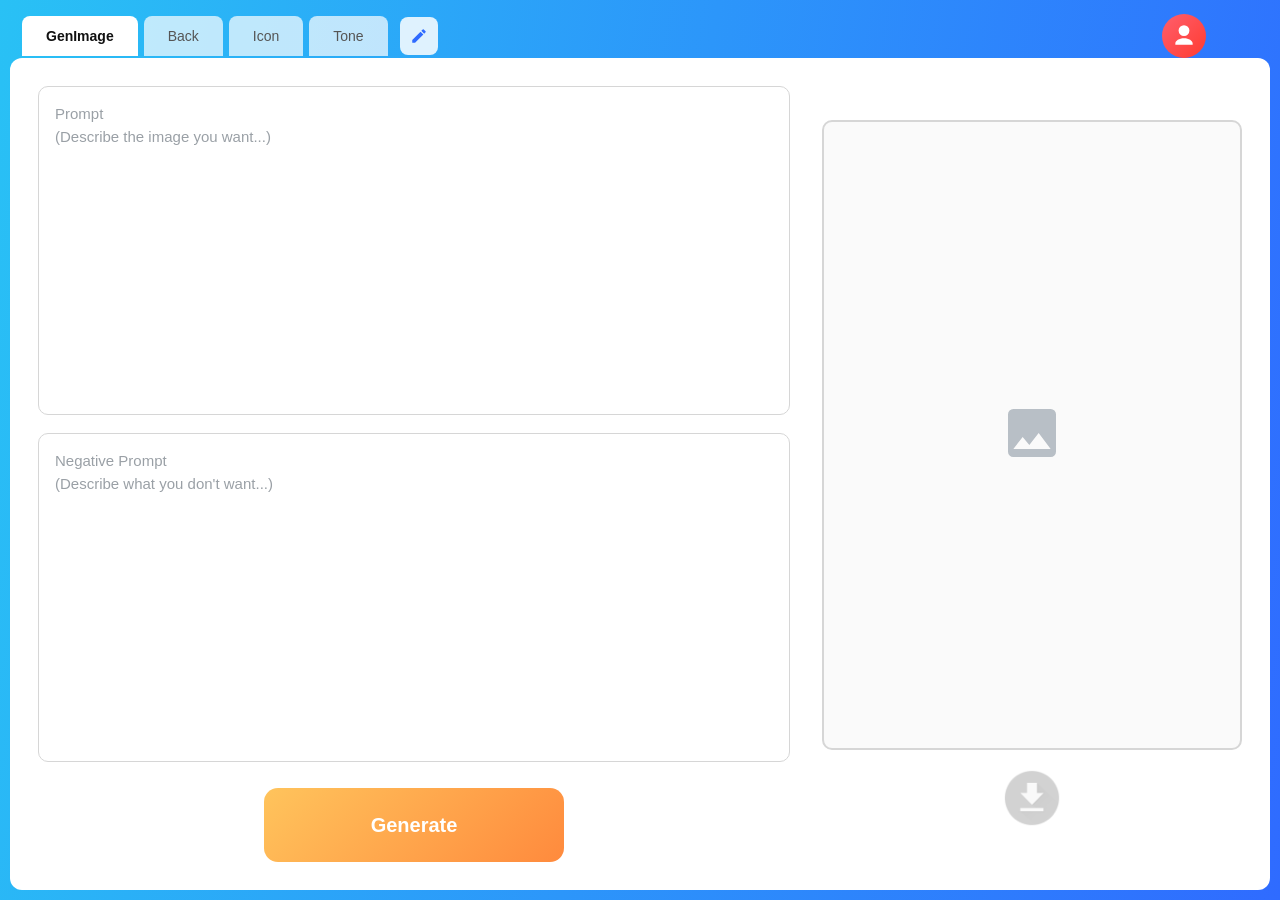
==== index.html @ ed359f7d "<html>-html-index_feat(download): ปรับเพิ่มปุ่มดาวน์โหลดภาพพร้อมไอคอนจากโปรเจกต์" ====
<!DOCTYPE html>
<html lang="th">

<head>
    <meta charset="UTF-8">
    <meta name="viewport" content="width=device-width, initial-scale=1.0">
    <link rel="stylesheet" href="css/style.css">
    <title>AI Image Generator</title>
</head>

<body>

    <div class="app">

        <!-- ========== แถบบน: เมนูฟังก์ชัน + บัญชี + ตั้งค่า ========== -->
        <header class="app-header">

            <nav class="tabs">
                <button class="tab is-active" data-tab="genimage">GenImage</button>
                <button class="tab" data-tab="back">Back</button>
                <button class="tab" data-tab="icon">Icon</button>
                <button class="tab" data-tab="tone">Tone</button>

                <!-- ปุ่มดินสอ (ยังไม่ใช้งานตอนนี้) -->
                <button class="icon-btn" id="editBtn" title="แก้ไข" aria-label="แก้ไข">
                    <svg viewBox="0 0 24 24">
                        <path
                            d="M3 17.25V21h3.75L17.81 9.94l-3.75-3.75L3 17.25zM20.71 7.04a1 1 0 0 0 0-1.41l-2.34-2.34a1 1 0 0 0-1.41 0l-1.83 1.83 3.75 3.75 1.83-1.83z" />
                    </svg>
                </button>
            </nav>

            <div class="header-right"> <!-- ปุ่มบัญชี + ปุ่มเมนู -->
                <button class="avatar-btn" id="accountBtn" title="ล็อกอิน / บัญชี" aria-label="บัญชี">
                    <svg viewBox="0 0 24 24">
                        <path
                            d="M12 12a5 5 0 1 0 0-10 5 5 0 0 0 0 10zm0 2c-4.42 0-8 2.24-8 5v1h16v-1c0-2.76-3.58-5-8-5z" />
                    </svg>
                </button>
                <button class="menu-btn" id="menuBtn" title="ตั้งค่าเพิ่มเติม" aria-label="เมนู"> <!-- ปุ่มเมนู -->
                    <span></span><span></span><span></span>
                </button>
            </div>

        </header>

        <!-- ========== เนื้อหา: ซ้าย = อินพุต / ขวา = ผลลัพธ์ ========== -->
        <main class="app-body">

            <!-- ---------- ฝั่งซ้าย ---------- -->
            <section class="panel-input"> <!-- อินพุต Prompt -->
                <form id="genForm">

                    <label for="prompt" class="sr-only">Prompt</label>
                    <textarea id="prompt" name="prompt" class="prompt-input" rows="5"
                        placeholder="Prompt&#10;(Describe the image you want...)" required></textarea>

                    <label for="negativePrompt" class="sr-only">Negative Prompt</label>
                    <textarea id="negativePrompt" name="negativePrompt" class="prompt-input" rows="5"
                        placeholder="Negative Prompt&#10;(Describe what you don't want...)"></textarea>

                    <p class="error-msg" id="errorMsg" hidden></p>

                    <button type="submit" class="btn-generate" id="generateBtn">Generate</button>

                </form>
            </section>

            <!-- ---------- ฝั่งขวา ---------- -->
            <section class="panel-output"> <!-- แสดงผลลัพธ์รูปที่สร้าง -->

                <div class="image-box" id="imageBox">

                    <!-- สถานะ 1: ยังไม่มีรูป -->
                    <div class="placeholder" id="placeholder">
                        <svg viewBox="0 0 24 24">
                            <path
                                d="M21 19V5a2 2 0 0 0-2-2H5a2 2 0 0 0-2 2v14a2 2 0 0 0 2 2h14a2 2 0 0 0 2-2zM8.5 13.5l2.5 3.01L14.5 12l4.5 6H5l3.5-4.5z" />
                        </svg>
                    </div>

                    <!-- สถานะ 2: กำลังสร้าง -->
                    <div class="loading" id="loading" hidden>
                        <div class="spinner"></div>
                        <span>กำลังสร้างภาพ...</span>
                    </div>

                    <!-- สถานะ 3: ได้รูปแล้ว -->
                    <img id="resultImage" class="result-image" alt="ภาพที่สร้างจาก AI" hidden>

                </div>

                <!-- ปุ่มดาวน์โหลด -->
                <button class="download-btn is-disabled" id="downloadBtn" disabled title="ดาวน์โหลดภาพ">
                    <img src="image/Downloads_29996.png" alt="ดาวน์โหลด">
                </button>

            </section>

        </main>
    </div>

    <!-- ========== Modal ดูรูปขนาดใหญ่ ========== -->
    <div class="modal" id="imageModal">
        <span class="modal-close" id="modalClose">&times;</span>
        <img class="modal-image" id="modalImage" alt="ภาพขยาย">
    </div>

    <script src="js/script.js"></script>
</body>

</html>
---- css/style.css ----
:root {
    --blue-1: #29c1f5;
    --blue-2: #2f6bff;
    --orange-1: #ffc45c;
    --orange-2: #ff8a3d;
    --line: #d6d6d6;
    --text: #333;
    --muted: #9aa0a6;
}

* {
    box-sizing: border-box;
}

/* แก้บั๊กข้อ 1: บังคับให้ hidden ชนะเสมอ */
[hidden] {
    display: none !important;
}

/* แก้ข้อ 2: ให้เต็มจอ */
html,
body {
    height: 100%;
}

body {
    margin: 0;
    font-family: Arial, sans-serif;
    color: var(--text);
}

.sr-only {
    /* สำหรับ screen reader */
    position: absolute;
    width: 1px;
    height: 1px;
    overflow: hidden;
    clip: rect(0 0 0 0);
}

/* ========== กรอบแอป: สูงเต็มจอ ========== */
.app {
    min-height: 100vh;
    display: flex;
    flex-direction: column;
    background: linear-gradient(100deg, var(--blue-1), var(--blue-2));
    padding: 10px;
}

/* ========== แถบบน ========== */
.app-header {
    flex: 0 0 auto;
    /* ไม่ยืด ไม่หด */
    display: flex;
    justify-content: space-between;
    align-items: center;
    gap: 12px;
    padding: 4px 12px 0;
}

.tabs {
    display: flex;
    align-items: center;
    gap: 6px;
    flex-wrap: wrap;
}

.tab {
    border: none;
    background: rgba(255, 255, 255, 0.7);
    color: #555;
    font-family: inherit;
    font-size: 14px;
    padding: 12px 24px;
    border-radius: 8px 8px 0 0;
    cursor: pointer;
    transition: background 0.15s;
}

.tab:hover {
    background: rgba(255, 255, 255, 0.9);
}

.tab.is-active {
    background: #fff;
    color: #111;
    font-weight: bold;
}

.icon-btn {
    width: 38px;
    height: 38px;
    margin-left: 6px;
    border: none;
    border-radius: 8px;
    background: rgba(255, 255, 255, 0.85);
    cursor: pointer;
    display: inline-flex;
    justify-content: center;
    align-items: center;
}

.icon-btn svg {
    width: 18px;
    height: 18px;
    fill: var(--blue-2);
}

.header-right {
    display: flex;
    align-items: center;
    gap: 16px;
}

.avatar-btn {
    width: 44px;
    height: 44px;
    border: none;
    border-radius: 50%;
    background: linear-gradient(135deg, #ff5f6d, #ff3b30);
    cursor: pointer;
    display: inline-flex;
    justify-content: center;
    align-items: center;
}

.avatar-btn svg {
    width: 26px;
    height: 26px;
    fill: #fff;
}

.menu-btn {
    width: 36px;
    height: 30px;
    border: none;
    background: transparent;
    cursor: pointer;
    display: flex;
    flex-direction: column;
    justify-content: space-between;
    padding: 4px 0;
}

.menu-btn span {
    display: block;
    height: 3px;
    border-radius: 2px;
    background: #fff;
}

/* ========== เนื้อหาสีขาว: ยืดเต็มพื้นที่ที่เหลือ ========== */
.app-body {
    flex: 1 1 auto;
    /* กินพื้นที่ที่เหลือทั้งหมด */
    min-height: 0;
    background: #fff;
    border-radius: 12px;
    padding: 28px;
    display: flex;
    gap: 32px;
    align-items: stretch;
}

/* ---------- ฝั่งซ้าย ---------- */
.panel-input {
    flex: 1 1 auto;
    min-width: 0;
    display: flex;
}

#genForm {
    display: flex;
    flex-direction: column;
    width: 100%;
}

.prompt-input {
    /* ช่องพิมพ์ Prompt และ Negative Prompt */
    flex: 1 1 auto;
    /* ช่องพิมพ์ยืดตามความสูงจอ */
    width: 100%;
    min-height: 120px;
    padding: 16px;
    margin-bottom: 18px;
    border: 1px solid var(--line);
    border-radius: 10px;
    font-family: inherit;
    font-size: 15px;
    line-height: 1.5;
    resize: none;
}

.prompt-input:focus {
    /* ขอบสีฟ้าเมื่อ focus */
    outline: none;
    border-color: var(--blue-2);
    box-shadow: 0 0 0 3px rgba(47, 107, 255, 0.15);
}

.prompt-input::placeholder {
    color: var(--muted);
}

.btn-generate {
    /* ปุ่ม Generate */
    flex: 0 0 auto;
    align-self: center;
    margin-top: 8px;
    width: 300px;
    height: 74px;
    border: none;
    border-radius: 14px;
    background: linear-gradient(135deg, var(--orange-1), var(--orange-2));
    /* สีส้มไล่เฉด */
    color: #fff;
    font-family: inherit;
    font-size: 20px;
    font-weight: bold;
    cursor: pointer;
    transition: transform 0.15s, filter 0.15s;
}

.btn-generate:hover {
    /* hover สีส้มเข้มขึ้น */
    filter: brightness(1.05);
}

.btn-generate:active {
    /* กดปุ่มย่อเล็กลง */
    transform: scale(0.97);
}

.btn-generate:disabled {
    /* ตอนยังไม่มี Prompt: ทำให้ปุ่มสีจางลง */
    filter: grayscale(0.5);
    cursor: not-allowed;
}

.error-msg {
    flex: 0 0 auto;
    margin: 0 0 10px;
    color: #d93025;
    font-size: 14px;
}

/* ---------- ฝั่งขวา ---------- */
.panel-output {
    flex: 0 0 auto;
    display: flex;
    flex-direction: column;
    align-items: center;
    justify-content: center;
}

/* กล่องภาพโตตามความสูงจอ แต่คงสัดส่วน 2:3 เสมอ */
.image-box {
    height: min(70vh, 720px);
    aspect-ratio: 2 / 3;
    border: 2px solid var(--line);
    border-radius: 10px;
    overflow: hidden;
    background: #fafafa;
    display: flex;
    justify-content: center;
    align-items: center;
    position: relative;
}

.placeholder svg {
    width: 64px;
    height: 64px;
    fill: #b8bfc6;
}

.result-image {
    width: 100%;
    height: 100%;
    object-fit: contain;
    cursor: zoom-in;
}

.loading {
    display: flex;
    flex-direction: column;
    align-items: center;
    gap: 14px;
    font-size: 14px;
    color: var(--muted);
}

.spinner {
    width: 44px;
    height: 44px;
    border: 4px solid #e3e6ea;
    border-top-color: var(--blue-2);
    border-radius: 50%;
    animation: spin 0.8s linear infinite;
}

@keyframes spin {
    to {
        transform: rotate(360deg);
    }
}

/* ข้อ 3: ปุ่มดาวน์โหลดใช้ไอคอนของคุณเอง */
.download-btn {
    margin-top: 18px;
    width: 60px;
    height: 60px;
    padding: 0;
    border: none;
    border-radius: 50%;
    background: transparent;
    /* ไม่ต้องมีพื้นหลัง เพราะไอคอนเป็นวงกลมอยู่แล้ว */
    overflow: hidden;
    cursor: pointer;
    transition: transform 0.2s, filter 0.2s, opacity 0.2s;
}

.download-btn img {
    display: block;
    width: 100%;
    height: 100%;
    object-fit: cover;
}

.download-btn:hover {
    transform: scale(1.06);
}

.download-btn:active {
    transform: scale(0.94);
}

/* ตอนยังไม่มีภาพ: ทำให้ไอคอนเป็นสีเทาจาง ๆ */
.download-btn.is-disabled {
    filter: grayscale(1);
    opacity: 0.4;
    cursor: not-allowed;
}

.download-btn.is-disabled:hover {
    transform: none;
}

/* ========== Modal ========== */
.modal {
    display: none;
    position: fixed;
    inset: 0;
    background: rgba(0, 0, 0, 0.85);
    justify-content: center;
    align-items: center;
    z-index: 100;
}

.modal.is-open {
    display: flex;
}

.modal-image {
    max-width: 90%;
    max-height: 90%;
    object-fit: contain;
}

.modal-close {
    position: absolute;
    top: 16px;
    right: 28px;
    color: #fff;
    font-size: 46px;
    line-height: 1;
    cursor: pointer;
    user-select: none;
}

/* ========== จอเล็ก ========== */
@media (max-width: 900px) {
    .app-body {
        flex-direction: column;
        overflow-y: auto;
    }

    .image-box {
        height: 60vh;
    }

    .btn-generate {
        width: 100%;
    }
}
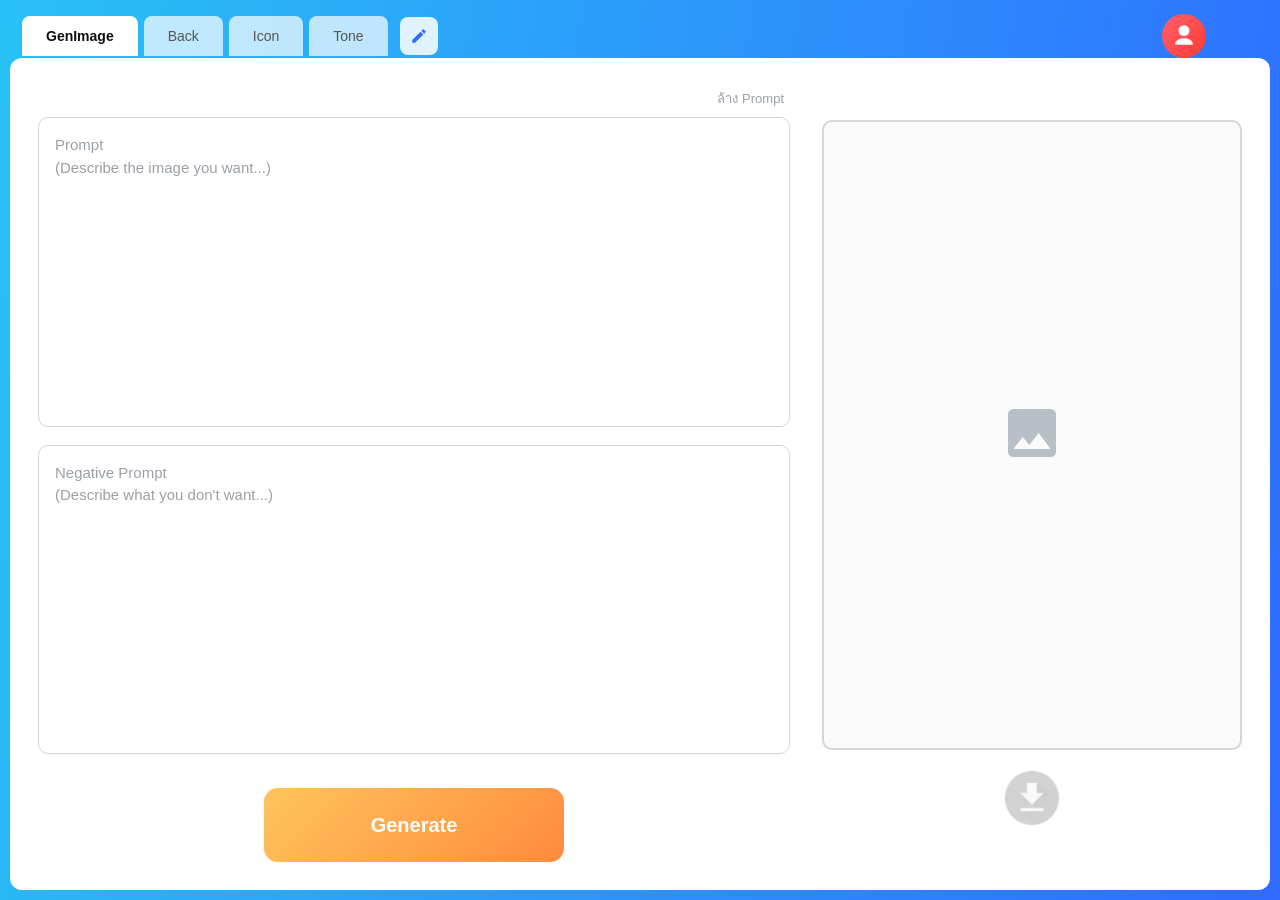
==== commit c1c38042: "<html>refactor(genimage): รื้อโครงสร้างหน้าสร้างภาพใหม่ พร้อมแก้บั๊กและปรับ layout เต็มจอ/feat(genim" ====
--- a/index.html
+++ b/index.html
@@ -51,17 +51,24 @@
             <section class="panel-input"> <!-- อินพุต Prompt -->
                 <form id="genForm">
 
-                    <label for="prompt" class="sr-only">Prompt</label>
-                    <textarea id="prompt" name="prompt" class="prompt-input" rows="5"
-                        placeholder="Prompt&#10;(Describe the image you want...)" required></textarea>
+                    <div class="prompt-toolbar">
+                        <span class="save-hint" id="saveHint"></span>
+                        <button type="button" class="btn-text" id="clearBtn">ล้าง Prompt</button>
+                    </div>
 
-                    <label for="negativePrompt" class="sr-only">Negative Prompt</label>
-                    <textarea id="negativePrompt" name="negativePrompt" class="prompt-input" rows="5"
+                    <label for="promptInput" class="sr-only">Prompt</label>
+                    <textarea id="promptInput" name="prompt" class="prompt-input" rows="5"
+                        placeholder="Prompt&#10;(Describe the image you want...)"></textarea>
+                    <label for="negativeInput" class="sr-only">Negative Prompt</label>
+                    <textarea id="negativeInput" name="negativePrompt" class="prompt-input" rows="5"
                         placeholder="Negative Prompt&#10;(Describe what you don't want...)"></textarea>
 
                     <p class="error-msg" id="errorMsg" hidden></p>
 
-                    <button type="submit" class="btn-generate" id="generateBtn">Generate</button>
+                    <div class="action-row">
+                        <button type="submit" class="btn-generate" id="generateBtn">Generate</button>
+                        <button type="button" class="btn-cancel" id="cancelBtn" hidden>ยกเลิก</button>
+                    </div>
 
                 </form>
             </section>
@@ -101,12 +108,12 @@
     </div>
 
     <!-- ========== Modal ดูรูปขนาดใหญ่ ========== -->
-    <div class="modal" id="imageModal">
+    <div class="modal" id="modal">
         <span class="modal-close" id="modalClose">&times;</span>
         <img class="modal-image" id="modalImage" alt="ภาพขยาย">
     </div>
 
-    <script src="js/script.js"></script>
+    <script src="js/script.js" defer></script>
 </body>
 
 </html>
--- a/css/style.css
+++ b/css/style.css
@@ -202,6 +202,81 @@
     color: var(--muted);
 }
 
+/* ========== แถบเครื่องมือเหนือช่อง prompt ========== */
+.prompt-toolbar {
+    flex: 0 0 auto;
+    display: flex;
+    justify-content: space-between;
+    align-items: center;
+    margin-bottom: 6px;
+    min-height: 22px;
+}
+
+.save-hint {
+    font-size: 13px;
+    color: var(--muted);
+    opacity: 0;
+    transition: opacity 0.3s;
+}
+
+.save-hint.is-visible {
+    opacity: 1;
+}
+
+.btn-text {
+    border: none;
+    background: none;
+    padding: 2px 6px;
+    color: var(--muted);
+    font-family: inherit;
+    font-size: 13px;
+    cursor: pointer;
+    border-radius: 4px;
+}
+
+.btn-text:hover {
+    color: #d93025;
+    background: #fdecea;
+}
+
+/* ========== แถวปุ่ม Generate / ยกเลิก ========== */
+.action-row {
+    flex: 0 0 auto;
+    display: flex;
+    justify-content: center;
+    margin-top: 8px;
+}
+
+.btn-cancel {
+    width: 300px;
+    height: 74px;
+    border: 2px solid #e0e3e7;
+    border-radius: 14px;
+    background: #fff;
+    color: #5f6368;
+    font-family: inherit;
+    font-size: 20px;
+    font-weight: bold;
+    cursor: pointer;
+    transition: background 0.15s, color 0.15s, border-color 0.15s;
+}
+
+.btn-cancel:hover {
+    background: #fdecea;
+    border-color: #f4b8b2;
+    color: #d93025;
+}
+
+.btn-cancel:active {
+    transform: scale(0.97);
+}
+
+@media (max-width: 900px) {
+    .btn-cancel {
+        width: 100%;
+    }
+}
+
 .btn-generate {
     /* ปุ่ม Generate */
     flex: 0 0 auto;
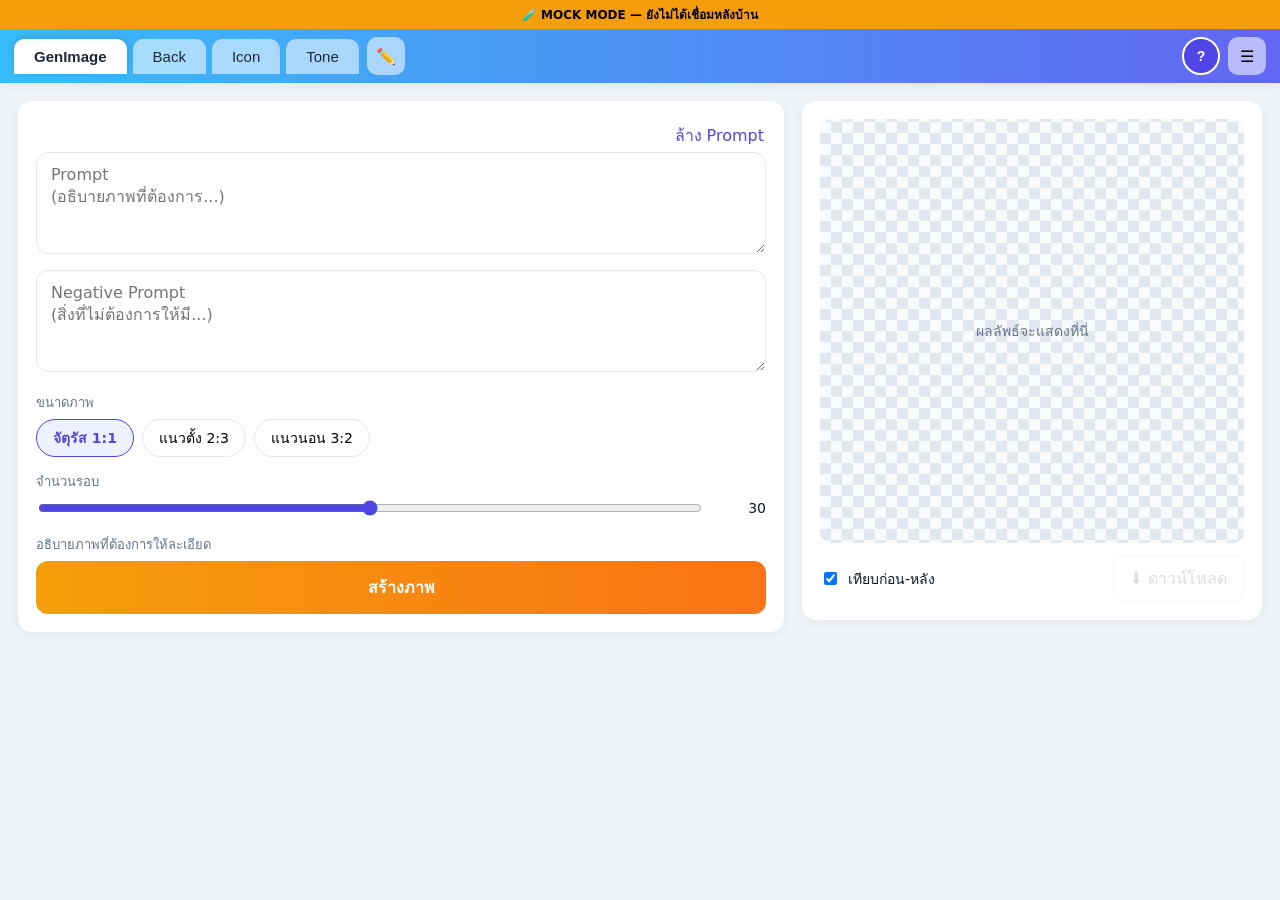
==== commit 83246321: "<html>-html-css-js_com-js_script-Restructuring/เพิ่มฟ้งก์ชั่นแถบบาร์(Back / Icon / Tone)/เมนูล็อกอิน" ====
--- a/index.html
+++ b/index.html
@@ -3,116 +3,147 @@
 
 <head>
     <meta charset="UTF-8">
-    <meta name="viewport" content="width=device-width, initial-scale=1.0">
+    <meta name="viewport" content="width=device-width, initial-scale=1">
+    <title>AI Image Studio</title>
     <link rel="stylesheet" href="css/style.css">
-    <title>AI Image Generator</title>
 </head>
 
 <body>
 
-    <div class="app">
+    <div id="mockBadge" class="mock-badge" hidden></div>
 
-        <!-- ========== แถบบน: เมนูฟังก์ชัน + บัญชี + ตั้งค่า ========== -->
-        <header class="app-header">
+    <header class="topbar">
+        <nav class="tabbar" id="tabBar"></nav>
+        <button id="btnTabs" class="icon-btn" title="จัดการแท็บ">✏️</button>
+        <div class="spacer"></div>
+        <button id="btnAccount" class="avatar-btn" title="บัญชี"><span id="avatarText">?</span></button>
+        <button id="btnMenu" class="icon-btn" title="เมนู">☰</button>
 
-            <nav class="tabs">
-                <button class="tab is-active" data-tab="genimage">GenImage</button>
-                <button class="tab" data-tab="back">Back</button>
-                <button class="tab" data-tab="icon">Icon</button>
-                <button class="tab" data-tab="tone">Tone</button>
+        <div id="menuPop" class="popover" hidden>
+            <div class="pop-user"><strong id="popName">—</strong><small id="popMail"></small></div>
+            <button class="pop-item" data-act="settings"><span>⚙️</span><span data-i18n="nav.settings"></span></button>
+            <button class="pop-item" data-act="tabs"><span>✏️</span><span data-i18n="nav.tabs"></span></button>
+            <hr>
+            <button class="pop-item" data-act="auth"><span>👤</span><span id="popAuthLabel"></span></button>
+        </div>
+    </header>
 
-                <!-- ปุ่มดินสอ (ยังไม่ใช้งานตอนนี้) -->
-                <button class="icon-btn" id="editBtn" title="แก้ไข" aria-label="แก้ไข">
-                    <svg viewBox="0 0 24 24">
-                        <path
-                            d="M3 17.25V21h3.75L17.81 9.94l-3.75-3.75L3 17.25zM20.71 7.04a1 1 0 0 0 0-1.41l-2.34-2.34a1 1 0 0 0-1.41 0l-1.83 1.83 3.75 3.75 1.83-1.83z" />
-                    </svg>
-                </button>
-            </nav>
+    <main class="layout">
+        <form id="genForm" class="panel" novalidate>
 
-            <div class="header-right"> <!-- ปุ่มบัญชี + ปุ่มเมนู -->
-                <button class="avatar-btn" id="accountBtn" title="ล็อกอิน / บัญชี" aria-label="บัญชี">
-                    <svg viewBox="0 0 24 24">
-                        <path
-                            d="M12 12a5 5 0 1 0 0-10 5 5 0 0 0 0 10zm0 2c-4.42 0-8 2.24-8 5v1h16v-1c0-2.76-3.58-5-8-5z" />
-                    </svg>
-                </button>
-                <button class="menu-btn" id="menuBtn" title="ตั้งค่าเพิ่มเติม" aria-label="เมนู"> <!-- ปุ่มเมนู -->
-                    <span></span><span></span><span></span>
-                </button>
-            </div>
-
-        </header>
-
-        <!-- ========== เนื้อหา: ซ้าย = อินพุต / ขวา = ผลลัพธ์ ========== -->
-        <main class="app-body">
-
-            <!-- ---------- ฝั่งซ้าย ---------- -->
-            <section class="panel-input"> <!-- อินพุต Prompt -->
-                <form id="genForm">
-
-                    <div class="prompt-toolbar">
-                        <span class="save-hint" id="saveHint"></span>
-                        <button type="button" class="btn-text" id="clearBtn">ล้าง Prompt</button>
-                    </div>
-
-                    <label for="promptInput" class="sr-only">Prompt</label>
-                    <textarea id="promptInput" name="prompt" class="prompt-input" rows="5"
-                        placeholder="Prompt&#10;(Describe the image you want...)"></textarea>
-                    <label for="negativeInput" class="sr-only">Negative Prompt</label>
-                    <textarea id="negativeInput" name="negativePrompt" class="prompt-input" rows="5"
-                        placeholder="Negative Prompt&#10;(Describe what you don't want...)"></textarea>
-
-                    <p class="error-msg" id="errorMsg" hidden></p>
-
-                    <div class="action-row">
-                        <button type="submit" class="btn-generate" id="generateBtn">Generate</button>
-                        <button type="button" class="btn-cancel" id="cancelBtn" hidden>ยกเลิก</button>
-                    </div>
-
-                </form>
+            <section id="promptGroup" class="group">
+                <button type="button" id="clearPrompt" class="link-btn" data-i18n="prompt.clear"></button>
+                <textarea id="promptInput" rows="4" data-i18n-ph="prompt.ph"></textarea>
+                <textarea id="negativeInput" rows="4" data-i18n-ph="negative.ph"></textarea>
             </section>
 
-            <!-- ---------- ฝั่งขวา ---------- -->
-            <section class="panel-output"> <!-- แสดงผลลัพธ์รูปที่สร้าง -->
-
-                <div class="image-box" id="imageBox">
-
-                    <!-- สถานะ 1: ยังไม่มีรูป -->
-                    <div class="placeholder" id="placeholder">
-                        <svg viewBox="0 0 24 24">
-                            <path
-                                d="M21 19V5a2 2 0 0 0-2-2H5a2 2 0 0 0-2 2v14a2 2 0 0 0 2 2h14a2 2 0 0 0 2-2zM8.5 13.5l2.5 3.01L14.5 12l4.5 6H5l3.5-4.5z" />
-                        </svg>
-                    </div>
-
-                    <!-- สถานะ 2: กำลังสร้าง -->
-                    <div class="loading" id="loading" hidden>
-                        <div class="spinner"></div>
-                        <span>กำลังสร้างภาพ...</span>
-                    </div>
-
-                    <!-- สถานะ 3: ได้รูปแล้ว -->
-                    <img id="resultImage" class="result-image" alt="ภาพที่สร้างจาก AI" hidden>
-
+            <section id="uploaderGroup" class="group">
+                <div id="dropZone" class="dropzone" tabindex="0" role="button">
+                    <div class="dz-icon">🖼️</div>
+                    <p><span data-i18n="upload.cta"></span> <u data-i18n="upload.click"></u></p>
+                    <small id="dzHint"></small>
                 </div>
-
-                <!-- ปุ่มดาวน์โหลด -->
-                <button class="download-btn is-disabled" id="downloadBtn" disabled title="ดาวน์โหลดภาพ">
-                    <img src="image/Downloads_29996.png" alt="ดาวน์โหลด">
-                </button>
-
+                <div id="filePreview" class="file-preview" hidden>
+                    <img id="thumb" alt="">
+                    <div class="fp-meta"><strong id="fileName"></strong><small id="fileSize"></small></div>
+                    <button type="button" id="clearFile" class="link-btn danger" data-i18n="upload.remove"></button>
+                </div>
+                <input type="file" id="fileInput" hidden>
             </section>
 
-        </main>
+            <section id="optionsGroup" class="group options"></section>
+
+            <p id="hint" class="hint"></p>
+            <button type="submit" id="submitBtn" class="cta">—</button>
+        </form>
+
+        <aside class="panel result">
+            <div id="resultStage" class="stage">
+                <p id="resultEmpty" class="stage-empty" data-i18n="result.empty"></p>
+                <div id="spinner" class="spinner" hidden></div>
+                <div id="compareWrap" class="compare" hidden>
+                    <img id="beforeImage" alt="before">
+                    <div id="afterClip" class="clip"><img id="resultImage" alt="result"></div>
+                    <input type="range" id="compareRange" min="0" max="100" value="50">
+                    <span class="cmp-tag left" data-i18n="result.before"></span>
+                    <span class="cmp-tag right" data-i18n="result.after"></span>
+                </div>
+                <img id="soloImage" class="solo" alt="result" hidden>
+            </div>
+            <div class="stage-actions">
+                <label id="compareToggleWrap" class="chk" hidden>
+                    <input type="checkbox" id="compareToggle" checked>
+                    <span data-i18n="result.compare"></span>
+                </label>
+                <button id="btnDownload" class="ghost" disabled>⬇ <span data-i18n="result.download"></span></button>
+            </div>
+        </aside>
+    </main>
+
+    <!-- ===== Modal: จัดการแท็บ ===== -->
+    <div id="tabsModal" class="modal" hidden>
+        <div class="modal-box">
+            <h3 data-i18n="tabs.title"></h3>
+            <p class="muted" data-i18n="tabs.desc"></p>
+            <ul id="tabsList" class="tabs-list"></ul>
+            <p id="tabsWarn" class="hint" hidden data-i18n="tabs.min"></p>
+            <div class="modal-actions">
+                <button class="ghost" data-close data-i18n="common.close"></button>
+            </div>
+        </div>
     </div>
 
-    <!-- ========== Modal ดูรูปขนาดใหญ่ ========== -->
-    <div class="modal" id="modal">
-        <span class="modal-close" id="modalClose">&times;</span>
-        <img class="modal-image" id="modalImage" alt="ภาพขยาย">
+    <!-- ===== Drawer: ตั้งค่า ===== -->
+    <div id="settingsModal" class="modal" hidden>
+        <div class="modal-box">
+            <h3 data-i18n="settings.title"></h3>
+            <label class="field">
+                <span data-i18n="settings.lang"></span>
+                <select id="langSelect">
+                    <option value="th">ไทย</option>
+                    <option value="en">English</option>
+                </select>
+            </label>
+            <label class="field">
+                <span data-i18n="settings.notes"></span>
+                <textarea id="notesInput" rows="7" data-i18n-ph="settings.notesPh"></textarea>
+            </label>
+            <small id="notesStatus" class="muted"></small>
+            <div class="modal-actions">
+                <button id="btnReset" class="ghost danger" data-i18n="settings.reset"></button>
+                <button class="ghost" data-close data-i18n="common.close"></button>
+            </div>
+        </div>
     </div>
 
+    <!-- ===== Modal: ล็อกอิน ===== -->
+    <div id="authModal" class="modal" hidden>
+        <div class="modal-box narrow">
+            <h3 id="authTitle"></h3>
+            <form id="authForm">
+                <label class="field" id="nameField" hidden>
+                    <span data-i18n="auth.name"></span>
+                    <input type="text" id="authName" autocomplete="name">
+                </label>
+                <label class="field">
+                    <span data-i18n="auth.email"></span>
+                    <input type="email" id="authEmail" autocomplete="email">
+                </label>
+                <label class="field">
+                    <span data-i18n="auth.pass"></span>
+                    <input type="password" id="authPass" autocomplete="current-password">
+                </label>
+                <p id="authErr" class="hint"></p>
+                <button type="submit" class="cta" id="authSubmit"></button>
+            </form>
+            <button id="authSwitch" class="link-btn center"></button>
+            <button id="authGuest" class="link-btn center muted" data-i18n="auth.guest"></button>
+            <small class="muted center" data-i18n="auth.mockNote"></small>
+            <button class="modal-x" data-close>✕</button>
+        </div>
+    </div>
+
+    <script src="js/config.js" defer></script>
     <script src="js/script.js" defer></script>
 </body>
 
--- a/css/style.css
+++ b/css/style.css
@@ -1,469 +1,620 @@
 :root {
-    --blue-1: #29c1f5;
-    --blue-2: #2f6bff;
-    --orange-1: #ffc45c;
-    --orange-2: #ff8a3d;
-    --line: #d6d6d6;
-    --text: #333;
-    --muted: #9aa0a6;
+    --bg: #f1f5f9;
+    --card: #fff;
+    --line: #e2e8f0;
+    --txt: #0f172a;
+    --muted: #64748b;
+    --brand: #4f46e5;
+    --brand-2: #818cf8;
+    --warn: #f59e0b;
+    --danger: #dc2626;
+    --r: 14px;
+    --shadow: 0 2px 12px rgba(15, 23, 42, .07);
 }
 
 * {
-    box-sizing: border-box;
-}
-
-/* แก้บั๊กข้อ 1: บังคับให้ hidden ชนะเสมอ */
-[hidden] {
-    display: none !important;
-}
-
-/* แก้ข้อ 2: ให้เต็มจอ */
-html,
-body {
-    height: 100%;
+    box-sizing: border-box
 }
 
 body {
     margin: 0;
-    font-family: Arial, sans-serif;
-    color: var(--text);
-}
-
-.sr-only {
-    /* สำหรับ screen reader */
-    position: absolute;
-    width: 1px;
-    height: 1px;
-    overflow: hidden;
-    clip: rect(0 0 0 0);
-}
-
-/* ========== กรอบแอป: สูงเต็มจอ ========== */
-.app {
-    min-height: 100vh;
-    display: flex;
-    flex-direction: column;
-    background: linear-gradient(100deg, var(--blue-1), var(--blue-2));
-    padding: 10px;
-}
-
-/* ========== แถบบน ========== */
-.app-header {
-    flex: 0 0 auto;
-    /* ไม่ยืด ไม่หด */
-    display: flex;
-    justify-content: space-between;
+    font-family: "Segoe UI", system-ui, "Noto Sans Thai", sans-serif;
+    background: var(--bg);
+    color: var(--txt)
+}
+
+.spacer {
+    flex: 1
+}
+
+.muted {
+    color: var(--muted)
+}
+
+.center {
+    display: block;
+    margin-inline: auto;
+    text-align: center
+}
+
+/* ---------- แถบ MOCK ---------- */
+.mock-badge {
+    position: sticky;
+    top: 0;
+    z-index: 60;
+    background: var(--warn);
+    color: #000;
+    text-align: center;
+    font-size: 12px;
+    font-weight: 600;
+    padding: 5px
+}
+
+/* ---------- Topbar ---------- */
+.topbar {
+    position: sticky;
+    top: 0;
+    z-index: 50;
+    display: flex;
     align-items: center;
-    gap: 12px;
-    padding: 4px 12px 0;
-}
-
-.tabs {
-    display: flex;
-    align-items: center;
+    gap: 8px;
+    padding: 8px 14px;
+    background: linear-gradient(90deg, #38bdf8, #6366f1);
+    box-shadow: var(--shadow)
+}
+
+.tabbar {
+    display: flex;
     gap: 6px;
-    flex-wrap: wrap;
+    flex-wrap: wrap
 }
 
 .tab {
-    border: none;
-    background: rgba(255, 255, 255, 0.7);
-    color: #555;
-    font-family: inherit;
-    font-size: 14px;
-    padding: 12px 24px;
-    border-radius: 8px 8px 0 0;
-    cursor: pointer;
-    transition: background 0.15s;
+    border: 0;
+    padding: 9px 20px;
+    border-radius: 10px 10px 0 0;
+    cursor: pointer;
+    background: rgba(255, 255, 255, .55);
+    color: #1e293b;
+    font-size: 15px;
+    transition: .15s
 }
 
 .tab:hover {
-    background: rgba(255, 255, 255, 0.9);
-}
-
-.tab.is-active {
+    background: rgba(255, 255, 255, .8)
+}
+
+.tab.active {
     background: #fff;
-    color: #111;
-    font-weight: bold;
+    font-weight: 700;
+    box-shadow: 0 -2px 8px rgba(0, 0, 0, .12)
 }
 
 .icon-btn {
+    border: 0;
+    background: rgba(255, 255, 255, .55);
     width: 38px;
     height: 38px;
-    margin-left: 6px;
-    border: none;
-    border-radius: 8px;
-    background: rgba(255, 255, 255, 0.85);
-    cursor: pointer;
-    display: inline-flex;
-    justify-content: center;
-    align-items: center;
-}
-
-.icon-btn svg {
-    width: 18px;
-    height: 18px;
-    fill: var(--blue-2);
-}
-
-.header-right {
-    display: flex;
-    align-items: center;
-    gap: 16px;
+    border-radius: 10px;
+    cursor: pointer;
+    font-size: 16px
+}
+
+.icon-btn:hover {
+    background: #fff
 }
 
 .avatar-btn {
-    width: 44px;
-    height: 44px;
-    border: none;
+    width: 38px;
+    height: 38px;
     border-radius: 50%;
-    background: linear-gradient(135deg, #ff5f6d, #ff3b30);
-    cursor: pointer;
-    display: inline-flex;
-    justify-content: center;
-    align-items: center;
-}
-
-.avatar-btn svg {
-    width: 26px;
-    height: 26px;
-    fill: #fff;
-}
-
-.menu-btn {
-    width: 36px;
-    height: 30px;
-    border: none;
-    background: transparent;
-    cursor: pointer;
-    display: flex;
-    flex-direction: column;
-    justify-content: space-between;
-    padding: 4px 0;
-}
-
-.menu-btn span {
-    display: block;
-    height: 3px;
-    border-radius: 2px;
-    background: #fff;
-}
-
-/* ========== เนื้อหาสีขาว: ยืดเต็มพื้นที่ที่เหลือ ========== */
-.app-body {
-    flex: 1 1 auto;
-    /* กินพื้นที่ที่เหลือทั้งหมด */
-    min-height: 0;
+    border: 2px solid #fff;
+    cursor: pointer;
+    background: var(--brand);
+    color: #fff;
+    font-weight: 700;
+    font-size: 14px
+}
+
+/* ---------- Popover ---------- */
+.popover {
+    position: absolute;
+    top: 56px;
+    right: 14px;
     background: #fff;
     border-radius: 12px;
-    padding: 28px;
-    display: flex;
-    gap: 32px;
-    align-items: stretch;
-}
-
-/* ---------- ฝั่งซ้าย ---------- */
-.panel-input {
-    flex: 1 1 auto;
-    min-width: 0;
-    display: flex;
-}
-
-#genForm {
-    display: flex;
-    flex-direction: column;
+    box-shadow: 0 8px 28px rgba(15, 23, 42, .18);
+    padding: 8px;
+    min-width: 220px;
+    z-index: 70
+}
+
+.pop-user {
+    padding: 8px 10px;
+    line-height: 1.35
+}
+
+.pop-user small {
+    color: var(--muted);
+    display: block;
+    font-size: 12px;
+    word-break: break-all
+}
+
+.popover hr {
+    border: 0;
+    border-top: 1px solid var(--line);
+    margin: 6px 0
+}
+
+.pop-item {
+    display: flex;
+    gap: 10px;
+    align-items: center;
     width: 100%;
-}
-
-.prompt-input {
-    /* ช่องพิมพ์ Prompt และ Negative Prompt */
-    flex: 1 1 auto;
-    /* ช่องพิมพ์ยืดตามความสูงจอ */
+    border: 0;
+    background: none;
+    padding: 9px 10px;
+    border-radius: 8px;
+    cursor: pointer;
+    font-size: 14px;
+    text-align: left
+}
+
+.pop-item:hover {
+    background: #f1f5f9
+}
+
+/* ---------- Layout ---------- */
+.layout {
+    display: grid;
+    grid-template-columns: 1fr 460px;
+    gap: 18px;
+    padding: 18px;
+    max-width: 1500px;
+    margin: auto;
+    align-items: start
+}
+
+@media(max-width:1000px) {
+    .layout {
+        grid-template-columns: 1fr
+    }
+}
+
+.panel {
+    background: var(--card);
+    border-radius: var(--r);
+    box-shadow: var(--shadow);
+    padding: 18px
+}
+
+.group {
+    margin-bottom: 16px
+}
+
+.group[hidden] {
+    display: none
+}
+
+textarea,
+input[type=text],
+input[type=email],
+input[type=password],
+select {
     width: 100%;
-    min-height: 120px;
-    padding: 16px;
-    margin-bottom: 18px;
+    border: 1px solid var(--line);
+    border-radius: 12px;
+    padding: 12px 14px;
+    font: inherit;
+    background: #fff;
+    color: var(--txt);
+    resize: vertical
+}
+
+textarea:focus,
+input:focus,
+select:focus {
+    outline: 2px solid var(--brand-2);
+    outline-offset: 1px
+}
+
+#promptInput {
+    margin-bottom: 12px
+}
+
+.link-btn {
+    background: none;
+    border: 0;
+    color: var(--brand);
+    cursor: pointer;
+    font: inherit;
+    padding: 4px 2px
+}
+
+.link-btn:hover {
+    text-decoration: underline
+}
+
+.link-btn.danger {
+    color: var(--danger)
+}
+
+#clearPrompt {
+    float: right
+}
+
+/* ---------- Dropzone ---------- */
+.dropzone {
+    border: 2px dashed #cbd5e1;
+    border-radius: var(--r);
+    padding: 34px 16px;
+    text-align: center;
+    cursor: pointer;
+    transition: .15s;
+    background: #fafafa
+}
+
+.dropzone:hover,
+.dropzone.dragover {
+    border-color: var(--brand);
+    background: #eef2ff
+}
+
+.dz-icon {
+    font-size: 30px
+}
+
+.dropzone p {
+    margin: 8px 0 4px
+}
+
+.dropzone small {
+    color: var(--muted)
+}
+
+.file-preview {
+    display: flex;
+    gap: 12px;
+    align-items: center;
+    border: 1px solid var(--line);
+    border-radius: 12px;
+    padding: 10px
+}
+
+.file-preview img {
+    width: 60px;
+    height: 60px;
+    object-fit: cover;
+    border-radius: 8px
+}
+
+.fp-meta {
+    flex: 1;
+    min-width: 0
+}
+
+.fp-meta strong {
+    display: block;
+    overflow: hidden;
+    text-overflow: ellipsis;
+    white-space: nowrap
+}
+
+.fp-meta small {
+    color: var(--muted)
+}
+
+/* ---------- Options ---------- */
+.opt {
+    margin-bottom: 14px
+}
+
+.opt-label {
+    display: block;
+    font-size: 13px;
+    color: var(--muted);
+    margin-bottom: 6px
+}
+
+.chips {
+    display: flex;
+    gap: 8px;
+    flex-wrap: wrap
+}
+
+.chip {
+    border: 1px solid var(--line);
+    background: #fff;
+    border-radius: 999px;
+    padding: 7px 16px;
+    cursor: pointer;
+    font: inherit;
+    font-size: 14px
+}
+
+.chip:hover {
+    border-color: var(--brand-2)
+}
+
+.chip.on {
+    background: #eef2ff;
+    border-color: var(--brand);
+    color: var(--brand);
+    font-weight: 600
+}
+
+.chk {
+    display: flex;
+    align-items: center;
+    gap: 8px;
+    cursor: pointer;
+    font-size: 14px
+}
+
+.range-row {
+    display: flex;
+    align-items: center;
+    gap: 10px
+}
+
+.range-row input[type=range] {
+    flex: 1;
+    accent-color: var(--brand)
+}
+
+.range-val {
+    min-width: 52px;
+    text-align: right;
+    font-variant-numeric: tabular-nums;
+    font-size: 14px
+}
+
+.hint {
+    min-height: 20px;
+    margin: 6px 0;
+    font-size: 13px;
+    color: var(--danger)
+}
+
+.hint.info {
+    color: var(--muted)
+}
+
+.cta {
+    width: 100%;
+    border: 0;
+    border-radius: 12px;
+    padding: 14px;
+    font-size: 16px;
+    font-weight: 700;
+    cursor: pointer;
+    color: #fff;
+    background: linear-gradient(90deg, #f59e0b, #f97316)
+}
+
+.cta:disabled {
+    opacity: .6;
+    cursor: progress
+}
+
+/* ---------- Result ---------- */
+.result {
+    position: sticky;
+    top: 70px
+}
+
+.stage {
+    position: relative;
+    aspect-ratio: 1;
+    border-radius: 12px;
+    background:
+        repeating-conic-gradient(#e2e8f0 0 25%, #f8fafc 0 50%) 0/22px 22px;
+    display: grid;
+    place-items: center;
+    overflow: hidden
+}
+
+.stage-empty {
+    color: var(--muted);
+    font-size: 14px
+}
+
+.solo {
+    width: 100%;
+    height: 100%;
+    object-fit: contain
+}
+
+.spinner {
+    width: 38px;
+    height: 38px;
+    border: 4px solid #cbd5e1;
+    border-top-color: var(--brand);
+    border-radius: 50%;
+    animation: spin .8s linear infinite;
+    position: absolute
+}
+
+@keyframes spin {
+    to {
+        transform: rotate(360deg)
+    }
+}
+
+.compare {
+    position: absolute;
+    inset: 0
+}
+
+.compare img {
+    position: absolute;
+    inset: 0;
+    width: 100%;
+    height: 100%;
+    object-fit: contain
+}
+
+.clip {
+    position: absolute;
+    inset: 0;
+    clip-path: inset(0 0 0 50%)
+}
+
+#compareRange {
+    position: absolute;
+    inset: auto 0 12px;
+    width: 92%;
+    margin: auto;
+    accent-color: #fff;
+    z-index: 3
+}
+
+.cmp-tag {
+    position: absolute;
+    top: 10px;
+    background: rgba(15, 23, 42, .72);
+    color: #fff;
+    font-size: 11px;
+    padding: 3px 9px;
+    border-radius: 999px;
+    z-index: 2
+}
+
+.cmp-tag.left {
+    left: 10px
+}
+
+.cmp-tag.right {
+    right: 10px
+}
+
+.stage-actions {
+    display: flex;
+    align-items: center;
+    justify-content: space-between;
+    gap: 12px;
+    margin-top: 12px
+}
+
+.ghost {
+    border: 1px solid var(--line);
+    background: #fff;
+    border-radius: 10px;
+    padding: 10px 16px;
+    cursor: pointer;
+    font: inherit
+}
+
+.ghost:hover:not(:disabled) {
+    border-color: var(--brand);
+    color: var(--brand)
+}
+
+.ghost:disabled {
+    opacity: .45;
+    cursor: not-allowed
+}
+
+.ghost.danger {
+    color: var(--danger);
+    border-color: #fecaca
+}
+
+/* ---------- Modal ---------- */
+.modal {
+    position: fixed;
+    inset: 0;
+    z-index: 90;
+    background: rgba(15, 23, 42, .45);
+    display: grid;
+    place-items: center;
+    padding: 18px
+}
+
+.modal[hidden] {
+    display: none
+}
+
+.modal-box {
+    position: relative;
+    background: #fff;
+    border-radius: 16px;
+    padding: 22px;
+    width: min(520px, 100%);
+    max-height: 88vh;
+    overflow: auto;
+    box-shadow: 0 20px 50px rgba(0, 0, 0, .3)
+}
+
+.modal-box.narrow {
+    width: min(400px, 100%)
+}
+
+.modal-box h3 {
+    margin: 0 0 6px
+}
+
+.modal-x {
+    position: absolute;
+    top: 12px;
+    right: 12px;
+    border: 0;
+    background: none;
+    font-size: 18px;
+    cursor: pointer
+}
+
+.modal-actions {
+    display: flex;
+    justify-content: flex-end;
+    gap: 10px;
+    margin-top: 16px
+}
+
+.field {
+    display: block;
+    margin: 14px 0
+}
+
+.field>span {
+    display: block;
+    font-size: 13px;
+    color: var(--muted);
+    margin-bottom: 6px
+}
+
+.tabs-list {
+    list-style: none;
+    padding: 0;
+    margin: 14px 0
+}
+
+.tabs-list li {
+    display: flex;
+    align-items: center;
+    gap: 10px;
     border: 1px solid var(--line);
     border-radius: 10px;
-    font-family: inherit;
-    font-size: 15px;
-    line-height: 1.5;
-    resize: none;
-}
-
-.prompt-input:focus {
-    /* ขอบสีฟ้าเมื่อ focus */
-    outline: none;
-    border-color: var(--blue-2);
-    box-shadow: 0 0 0 3px rgba(47, 107, 255, 0.15);
-}
-
-.prompt-input::placeholder {
-    color: var(--muted);
-}
-
-/* ========== แถบเครื่องมือเหนือช่อง prompt ========== */
-.prompt-toolbar {
-    flex: 0 0 auto;
-    display: flex;
-    justify-content: space-between;
-    align-items: center;
-    margin-bottom: 6px;
-    min-height: 22px;
-}
-
-.save-hint {
-    font-size: 13px;
-    color: var(--muted);
-    opacity: 0;
-    transition: opacity 0.3s;
-}
-
-.save-hint.is-visible {
-    opacity: 1;
-}
-
-.btn-text {
-    border: none;
-    background: none;
-    padding: 2px 6px;
-    color: var(--muted);
-    font-family: inherit;
-    font-size: 13px;
-    cursor: pointer;
-    border-radius: 4px;
-}
-
-.btn-text:hover {
-    color: #d93025;
-    background: #fdecea;
-}
-
-/* ========== แถวปุ่ม Generate / ยกเลิก ========== */
-.action-row {
-    flex: 0 0 auto;
-    display: flex;
-    justify-content: center;
-    margin-top: 8px;
-}
-
-.btn-cancel {
-    width: 300px;
-    height: 74px;
-    border: 2px solid #e0e3e7;
-    border-radius: 14px;
+    padding: 10px 12px;
+    margin-bottom: 8px
+}
+
+.tabs-list li strong {
+    flex: 1
+}
+
+.mini {
+    border: 1px solid var(--line);
     background: #fff;
-    color: #5f6368;
-    font-family: inherit;
-    font-size: 20px;
-    font-weight: bold;
-    cursor: pointer;
-    transition: background 0.15s, color 0.15s, border-color 0.15s;
-}
-
-.btn-cancel:hover {
-    background: #fdecea;
-    border-color: #f4b8b2;
-    color: #d93025;
-}
-
-.btn-cancel:active {
-    transform: scale(0.97);
-}
-
-@media (max-width: 900px) {
-    .btn-cancel {
-        width: 100%;
-    }
-}
-
-.btn-generate {
-    /* ปุ่ม Generate */
-    flex: 0 0 auto;
-    align-self: center;
-    margin-top: 8px;
-    width: 300px;
-    height: 74px;
-    border: none;
-    border-radius: 14px;
-    background: linear-gradient(135deg, var(--orange-1), var(--orange-2));
-    /* สีส้มไล่เฉด */
-    color: #fff;
-    font-family: inherit;
-    font-size: 20px;
-    font-weight: bold;
-    cursor: pointer;
-    transition: transform 0.15s, filter 0.15s;
-}
-
-.btn-generate:hover {
-    /* hover สีส้มเข้มขึ้น */
-    filter: brightness(1.05);
-}
-
-.btn-generate:active {
-    /* กดปุ่มย่อเล็กลง */
-    transform: scale(0.97);
-}
-
-.btn-generate:disabled {
-    /* ตอนยังไม่มี Prompt: ทำให้ปุ่มสีจางลง */
-    filter: grayscale(0.5);
-    cursor: not-allowed;
-}
-
-.error-msg {
-    flex: 0 0 auto;
-    margin: 0 0 10px;
-    color: #d93025;
-    font-size: 14px;
-}
-
-/* ---------- ฝั่งขวา ---------- */
-.panel-output {
-    flex: 0 0 auto;
-    display: flex;
-    flex-direction: column;
-    align-items: center;
-    justify-content: center;
-}
-
-/* กล่องภาพโตตามความสูงจอ แต่คงสัดส่วน 2:3 เสมอ */
-.image-box {
-    height: min(70vh, 720px);
-    aspect-ratio: 2 / 3;
-    border: 2px solid var(--line);
-    border-radius: 10px;
-    overflow: hidden;
-    background: #fafafa;
-    display: flex;
-    justify-content: center;
-    align-items: center;
-    position: relative;
-}
-
-.placeholder svg {
-    width: 64px;
-    height: 64px;
-    fill: #b8bfc6;
-}
-
-.result-image {
-    width: 100%;
-    height: 100%;
-    object-fit: contain;
-    cursor: zoom-in;
-}
-
-.loading {
-    display: flex;
-    flex-direction: column;
-    align-items: center;
-    gap: 14px;
-    font-size: 14px;
-    color: var(--muted);
-}
-
-.spinner {
-    width: 44px;
-    height: 44px;
-    border: 4px solid #e3e6ea;
-    border-top-color: var(--blue-2);
-    border-radius: 50%;
-    animation: spin 0.8s linear infinite;
-}
-
-@keyframes spin {
-    to {
-        transform: rotate(360deg);
-    }
-}
-
-/* ข้อ 3: ปุ่มดาวน์โหลดใช้ไอคอนของคุณเอง */
-.download-btn {
-    margin-top: 18px;
-    width: 60px;
-    height: 60px;
-    padding: 0;
-    border: none;
-    border-radius: 50%;
-    background: transparent;
-    /* ไม่ต้องมีพื้นหลัง เพราะไอคอนเป็นวงกลมอยู่แล้ว */
-    overflow: hidden;
-    cursor: pointer;
-    transition: transform 0.2s, filter 0.2s, opacity 0.2s;
-}
-
-.download-btn img {
-    display: block;
-    width: 100%;
-    height: 100%;
-    object-fit: cover;
-}
-
-.download-btn:hover {
-    transform: scale(1.06);
-}
-
-.download-btn:active {
-    transform: scale(0.94);
-}
-
-/* ตอนยังไม่มีภาพ: ทำให้ไอคอนเป็นสีเทาจาง ๆ */
-.download-btn.is-disabled {
-    filter: grayscale(1);
-    opacity: 0.4;
-    cursor: not-allowed;
-}
-
-.download-btn.is-disabled:hover {
-    transform: none;
-}
-
-/* ========== Modal ========== */
-.modal {
-    display: none;
-    position: fixed;
-    inset: 0;
-    background: rgba(0, 0, 0, 0.85);
-    justify-content: center;
-    align-items: center;
-    z-index: 100;
-}
-
-.modal.is-open {
-    display: flex;
-}
-
-.modal-image {
-    max-width: 90%;
-    max-height: 90%;
-    object-fit: contain;
-}
-
-.modal-close {
-    position: absolute;
-    top: 16px;
-    right: 28px;
-    color: #fff;
-    font-size: 46px;
-    line-height: 1;
-    cursor: pointer;
-    user-select: none;
-}
-
-/* ========== จอเล็ก ========== */
-@media (max-width: 900px) {
-    .app-body {
-        flex-direction: column;
-        overflow-y: auto;
-    }
-
-    .image-box {
-        height: 60vh;
-    }
-
-    .btn-generate {
-        width: 100%;
-    }
+    border-radius: 7px;
+    width: 30px;
+    height: 30px;
+    cursor: pointer;
+    font-size: 13px
+}
+
+.mini:disabled {
+    opacity: .3;
+    cursor: not-allowed
 }
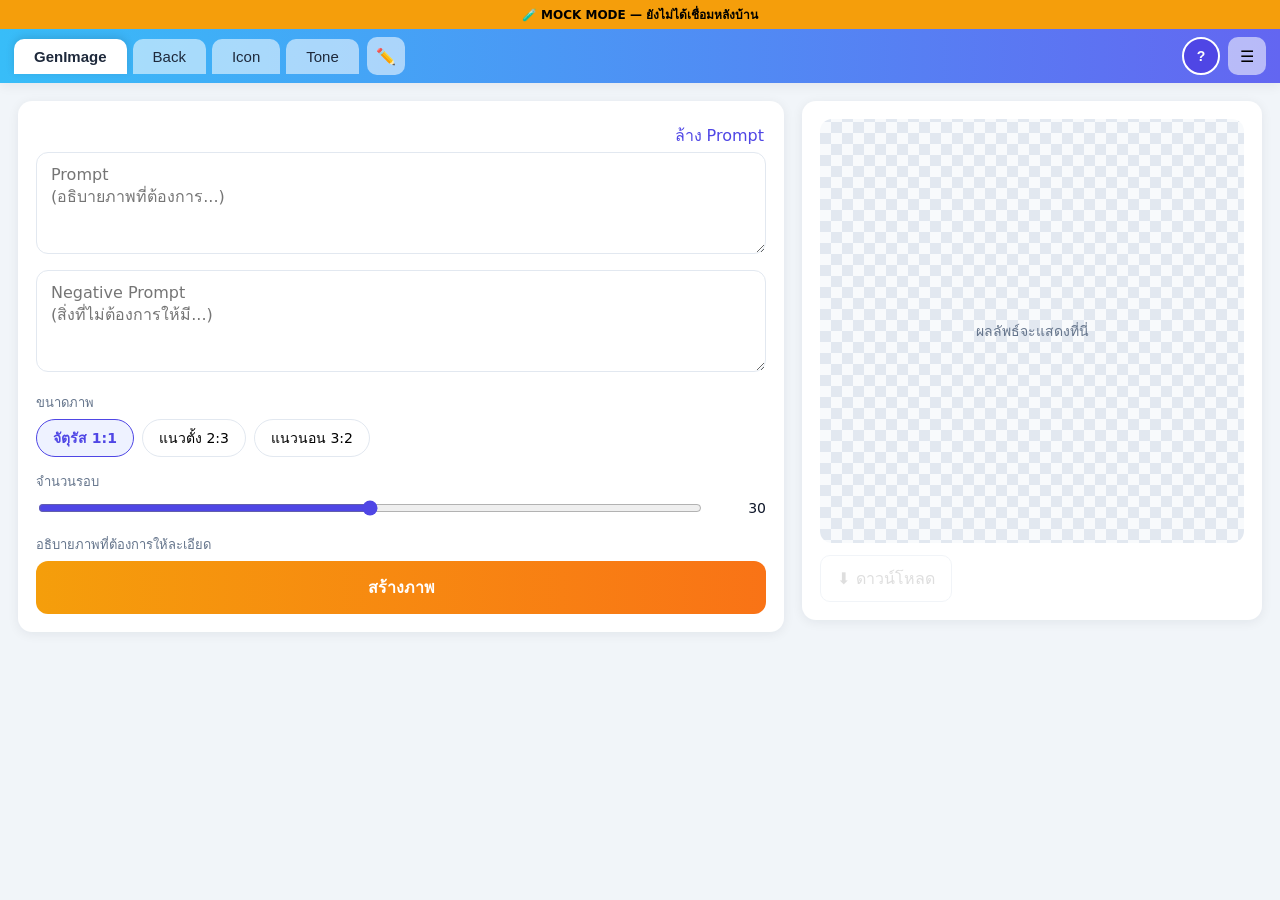
==== commit 13feb612: "<html>Token object — เก็บ/ลบ access_token ใน localStorage ที่เดียว" ====
--- a/index.html
+++ b/index.html
@@ -46,7 +46,7 @@
                 <div id="filePreview" class="file-preview" hidden>
                     <img id="thumb" alt="">
                     <div class="fp-meta"><strong id="fileName"></strong><small id="fileSize"></small></div>
-                    <button type="button" id="clearFile" class="link-btn danger" data-i18n="upload.remove"></button>
+                    <button type="button" id="btnClearFile" class="link-btn danger" data-i18n="upload.remove"></button>
                 </div>
                 <input type="file" id="fileInput" hidden>
             </section>
--- a/css/style.css
+++ b/css/style.css
@@ -16,6 +16,11 @@
     box-sizing: border-box
 }
 
+/* กัน display:* ทับ hidden attribute ทั้งโปรเจกต์ */
+[hidden] {
+    display: none !important
+}
+
 body {
     margin: 0;
     font-family: "Segoe UI", system-ui, "Noto Sans Thai", sans-serif;
@@ -191,10 +196,6 @@
 
 .group {
     margin-bottom: 16px
-}
-
-.group[hidden] {
-    display: none
 }
 
 textarea,
@@ -286,7 +287,8 @@
     width: 60px;
     height: 60px;
     object-fit: cover;
-    border-radius: 8px
+    border-radius: 8px;
+    background: #f1f5f9
 }
 
 .fp-meta {
@@ -532,10 +534,6 @@
     padding: 18px
 }
 
-.modal[hidden] {
-    display: none
-}
-
 .modal-box {
     position: relative;
     background: #fff;
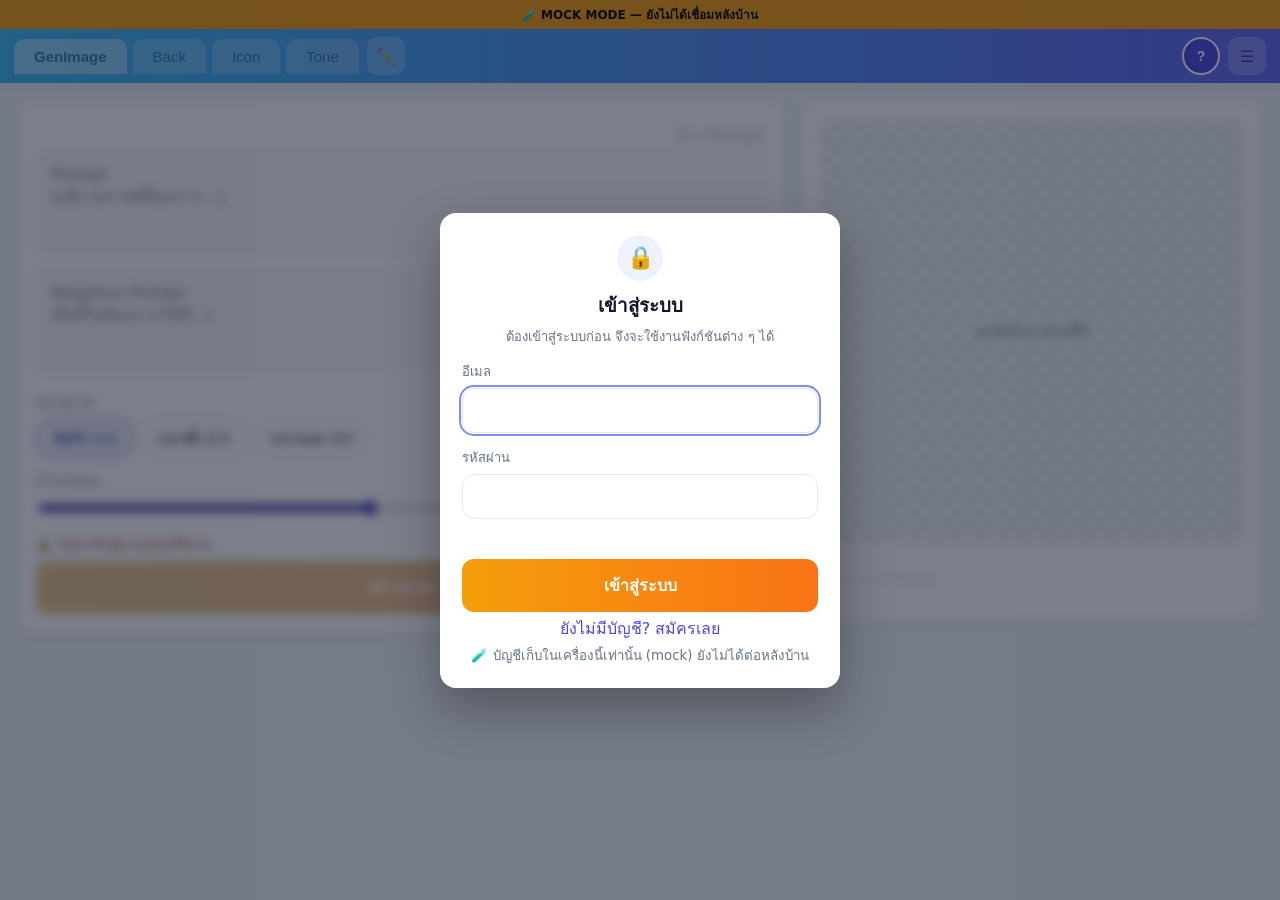
==== commit 3905d8de: "<html>EditModel_Debug_ REQUIRE_AUTH — สวิตช์เปิด/ปิดการบังคับล็อกอิน SESSION_TTL_HOURS — อายุ sessio" ====
--- a/index.html
+++ b/index.html
@@ -20,7 +20,11 @@
         <button id="btnMenu" class="icon-btn" title="เมนู">☰</button>
 
         <div id="menuPop" class="popover" hidden>
-            <div class="pop-user"><strong id="popName">—</strong><small id="popMail"></small></div>
+            <div class="pop-user">
+                <strong id="popName">—</strong>
+                <span id="popRole" class="role-tag" hidden></span>
+                <small id="popMail"></small>
+            </div>
             <button class="pop-item" data-act="settings"><span>⚙️</span><span data-i18n="nav.settings"></span></button>
             <button class="pop-item" data-act="tabs"><span>✏️</span><span data-i18n="nav.tabs"></span></button>
             <hr>
@@ -116,10 +120,12 @@
         </div>
     </div>
 
-    <!-- ===== Modal: ล็อกอิน ===== -->
+    <!-- ===== Modal: ล็อกอิน (ประตูหลักของระบบ) ===== -->
     <div id="authModal" class="modal" hidden>
         <div class="modal-box narrow">
+            <div class="lock-chip">🔒</div>
             <h3 id="authTitle"></h3>
+            <p class="muted gate-desc" data-i18n="gate.desc"></p>
             <form id="authForm">
                 <label class="field" id="nameField" hidden>
                     <span data-i18n="auth.name"></span>
@@ -137,9 +143,8 @@
                 <button type="submit" class="cta" id="authSubmit"></button>
             </form>
             <button id="authSwitch" class="link-btn center"></button>
-            <button id="authGuest" class="link-btn center muted" data-i18n="auth.guest"></button>
             <small class="muted center" data-i18n="auth.mockNote"></small>
-            <button class="modal-x" data-close>✕</button>
+            <button id="authClose" class="modal-x" data-close>✕</button>
         </div>
     </div>
 
--- a/css/style.css
+++ b/css/style.css
@@ -42,6 +42,49 @@
     text-align: center
 }
 
+/* ---------- สถานะล็อก (ยังไม่เข้าสู่ระบบ) ---------- */
+body.locked .layout {
+    filter: blur(5px) grayscale(.3);
+    pointer-events: none;
+    user-select: none
+}
+
+body.locked .tabbar,
+body.locked #btnTabs,
+body.locked #btnMenu {
+    opacity: .4;
+    pointer-events: none
+}
+
+.lock-chip {
+    width: 46px;
+    height: 46px;
+    border-radius: 50%;
+    display: grid;
+    place-items: center;
+    font-size: 22px;
+    background: #eef2ff;
+    margin: 0 auto 10px
+}
+
+.gate-desc {
+    text-align: center;
+    font-size: 13px;
+    margin: 0 0 14px
+}
+
+.role-tag {
+    display: inline-block;
+    margin-left: 6px;
+    padding: 1px 8px;
+    border-radius: 999px;
+    background: #eef2ff;
+    color: var(--brand);
+    font-size: 11px;
+    font-weight: 600;
+    vertical-align: middle
+}
+
 /* ---------- แถบ MOCK ---------- */
 .mock-badge {
     position: sticky;
@@ -178,7 +221,8 @@
     padding: 18px;
     max-width: 1500px;
     margin: auto;
-    align-items: start
+    align-items: start;
+    transition: filter .25s
 }
 
 @media(max-width:1000px) {
@@ -213,6 +257,13 @@
     resize: vertical
 }
 
+textarea:disabled,
+input:disabled,
+select:disabled {
+    background: #f8fafc;
+    cursor: not-allowed
+}
+
 textarea:focus,
 input:focus,
 select:focus {
@@ -233,8 +284,13 @@
     padding: 4px 2px
 }
 
-.link-btn:hover {
+.link-btn:hover:not(:disabled) {
     text-decoration: underline
+}
+
+.link-btn:disabled {
+    opacity: .45;
+    cursor: not-allowed
 }
 
 .link-btn.danger {
@@ -397,7 +453,7 @@
 
 .cta:disabled {
     opacity: .6;
-    cursor: progress
+    cursor: not-allowed
 }
 
 /* ---------- Result ---------- */
@@ -534,6 +590,11 @@
     padding: 18px
 }
 
+#authModal {
+    z-index: 95;
+    background: rgba(15, 23, 42, .55)
+}
+
 .modal-box {
     position: relative;
     background: #fff;
@@ -550,7 +611,8 @@
 }
 
 .modal-box h3 {
-    margin: 0 0 6px
+    margin: 0 0 6px;
+    text-align: center
 }
 
 .modal-x {
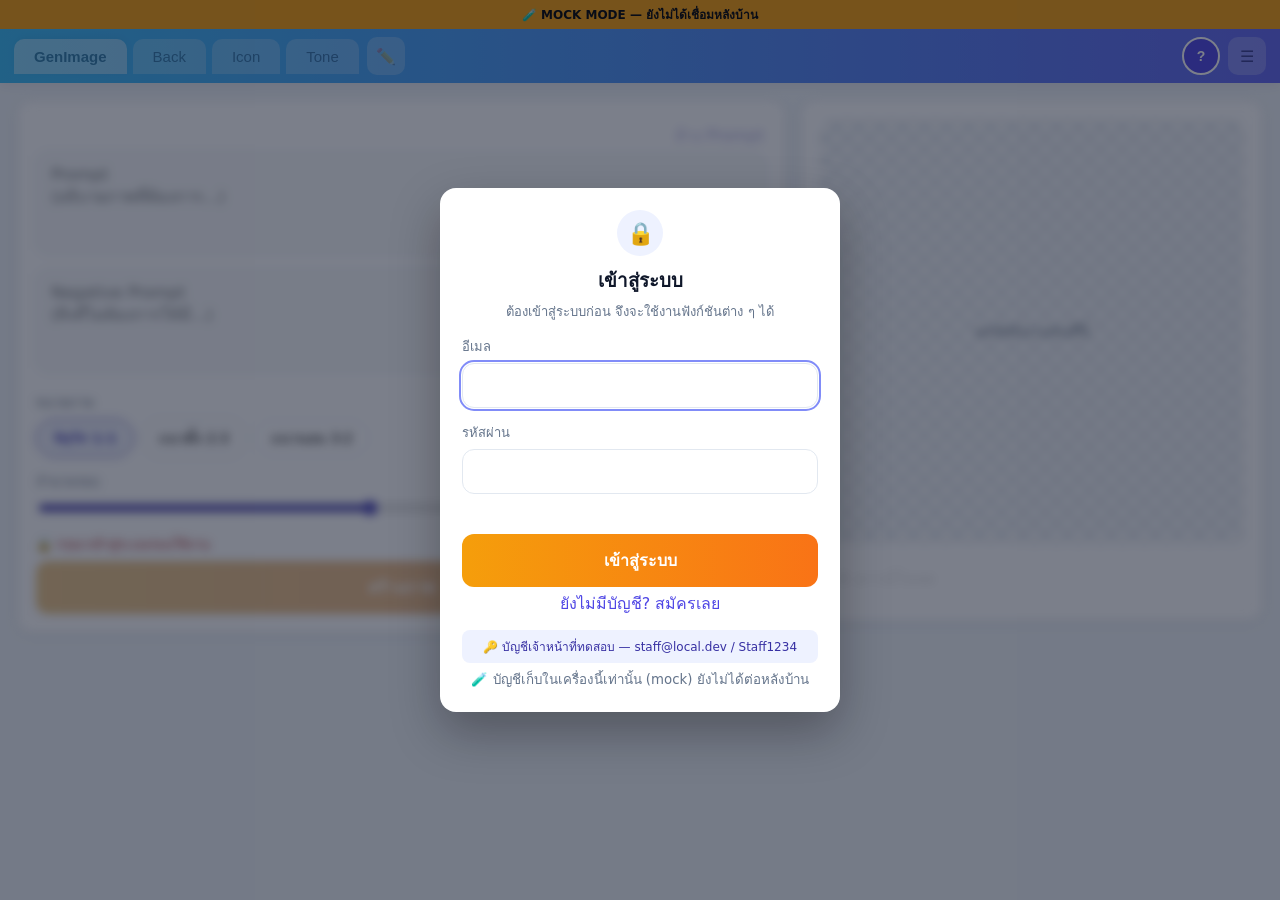
==== commit fa4184da: "<html>-admin.html, index.html, style.css, admin.js,config.js, script.js- แก้ไขหลัก 1.applyI18n()	ไม่" ====
--- a/index.html
+++ b/index.html
@@ -27,6 +27,9 @@
             </div>
             <button class="pop-item" data-act="settings"><span>⚙️</span><span data-i18n="nav.settings"></span></button>
             <button class="pop-item" data-act="tabs"><span>✏️</span><span data-i18n="nav.tabs"></span></button>
+            <button class="pop-item staff-only" id="popAdmin" data-act="admin" hidden>
+                <span>🛡️</span><span data-i18n="nav.admin"></span>
+            </button>
             <hr>
             <button class="pop-item" data-act="auth"><span>👤</span><span id="popAuthLabel"></span></button>
         </div>
@@ -143,6 +146,7 @@
                 <button type="submit" class="cta" id="authSubmit"></button>
             </form>
             <button id="authSwitch" class="link-btn center"></button>
+            <small id="seedNote" class="seed-note"></small>
             <small class="muted center" data-i18n="auth.mockNote"></small>
             <button id="authClose" class="modal-x" data-close>✕</button>
         </div>
--- a/css/style.css
+++ b/css/style.css
@@ -73,6 +73,18 @@
     margin: 0 0 14px
 }
 
+.seed-note {
+    display: block;
+    text-align: center;
+    font-size: 12px;
+    background: #eef2ff;
+    color: #3730a3;
+    border-radius: 8px;
+    padding: 7px 10px;
+    margin: 10px 0 6px;
+    word-break: break-all
+}
+
 .role-tag {
     display: inline-block;
     margin-left: 6px;
@@ -83,6 +95,11 @@
     font-size: 11px;
     font-weight: 600;
     vertical-align: middle
+}
+
+.role-tag.staff {
+    background: #fef3c7;
+    color: #92400e
 }
 
 /* ---------- แถบ MOCK ---------- */
@@ -211,6 +228,15 @@
 
 .pop-item:hover {
     background: #f1f5f9
+}
+
+.pop-item.staff-only {
+    color: #92400e;
+    font-weight: 600
+}
+
+.pop-item.staff-only:hover {
+    background: #fef3c7
 }
 
 /* ---------- Layout ---------- */
@@ -456,6 +482,14 @@
     cursor: not-allowed
 }
 
+.cta.as-link {
+    display: inline-block;
+    width: auto;
+    padding: 12px 28px;
+    text-decoration: none;
+    margin-top: 16px
+}
+
 /* ---------- Result ---------- */
 .result {
     position: sticky;
@@ -677,4 +711,237 @@
 .mini:disabled {
     opacity: .3;
     cursor: not-allowed
+}
+
+/* ============================================================
+   หน้าเจ้าหน้าที่ (admin.html)
+   ============================================================ */
+.admin-topbar {
+    background: linear-gradient(90deg, #0f172a, #334155);
+    color: #fff
+}
+
+.admin-brand {
+    font-size: 16px;
+    margin: 0;
+    display: flex;
+    align-items: center;
+    gap: 8px;
+    font-weight: 700
+}
+
+.admin-lang {
+    width: auto;
+    padding: 8px 10px;
+    border-radius: 9px;
+    font-size: 14px
+}
+
+.admin-topbar .ghost {
+    text-decoration: none;
+    color: var(--txt);
+    white-space: nowrap
+}
+
+.admin-wrap {
+    max-width: 1200px;
+    margin: auto;
+    padding: 18px;
+    display: grid;
+    gap: 16px
+}
+
+.admin-head {
+    display: flex;
+    justify-content: space-between;
+    align-items: flex-end;
+    flex-wrap: wrap;
+    gap: 10px
+}
+
+.admin-sub {
+    margin: 0;
+    font-size: 14px
+}
+
+.admin-me {
+    margin: 6px 0 0;
+    font-size: 13px
+}
+
+.admin-warn {
+    background: #fef3c7;
+    border: 1px solid #fcd34d;
+    color: #78350f;
+    padding: 11px 15px;
+    border-radius: 10px;
+    font-size: 13px;
+    margin: 0
+}
+
+.stat-grid {
+    display: grid;
+    grid-template-columns: repeat(auto-fit, minmax(170px, 1fr));
+    gap: 14px
+}
+
+.stat-card {
+    background: var(--card);
+    border-radius: var(--r);
+    box-shadow: var(--shadow);
+    padding: 16px 18px
+}
+
+.stat-card b {
+    display: block;
+    font-size: 26px;
+    line-height: 1.25;
+    font-variant-numeric: tabular-nums
+}
+
+.stat-card span {
+    color: var(--muted);
+    font-size: 13px
+}
+
+.admin-msg {
+    padding: 11px 15px;
+    border-radius: 10px;
+    font-size: 13px;
+    margin: 0;
+    background: #dcfce7;
+    color: #166534;
+    border: 1px solid #86efac
+}
+
+.admin-msg.err {
+    background: #fee2e2;
+    color: #991b1b;
+    border-color: #fca5a5
+}
+
+.table-head {
+    display: flex;
+    gap: 10px;
+    margin-bottom: 14px;
+    flex-wrap: wrap
+}
+
+.table-head input {
+    flex: 1;
+    min-width: 200px
+}
+
+.table-scroll {
+    overflow-x: auto
+}
+
+.user-table {
+    width: 100%;
+    border-collapse: collapse;
+    font-size: 14px
+}
+
+.user-table th {
+    text-align: left;
+    padding: 10px;
+    border-bottom: 2px solid var(--line);
+    color: var(--muted);
+    font-size: 12px;
+    font-weight: 600;
+    white-space: nowrap
+}
+
+.user-table td {
+    padding: 11px 10px;
+    border-bottom: 1px solid var(--line);
+    vertical-align: middle
+}
+
+.user-table tbody tr:hover {
+    background: #f8fafc
+}
+
+.mono-cell {
+    font-family: ui-monospace, "Cascadia Code", Consolas, monospace;
+    font-size: 13px;
+    color: var(--muted)
+}
+
+.row-actions {
+    display: flex;
+    gap: 6px;
+    flex-wrap: wrap
+}
+
+.btn-sm {
+    border: 1px solid var(--line);
+    background: #fff;
+    border-radius: 8px;
+    padding: 5px 11px;
+    font: inherit;
+    font-size: 12px;
+    cursor: pointer;
+    white-space: nowrap
+}
+
+.btn-sm:hover:not(:disabled) {
+    border-color: var(--brand);
+    color: var(--brand)
+}
+
+.btn-sm:disabled {
+    opacity: .35;
+    cursor: not-allowed
+}
+
+.btn-sm.danger {
+    color: var(--danger);
+    border-color: #fecaca
+}
+
+.btn-sm.danger:hover:not(:disabled) {
+    background: #fef2f2;
+    border-color: var(--danger);
+    color: var(--danger)
+}
+
+.you-tag {
+    display: inline-block;
+    font-size: 11px;
+    background: #dcfce7;
+    color: #166534;
+    padding: 1px 8px;
+    border-radius: 999px;
+    margin-left: 7px;
+    font-weight: 600
+}
+
+.empty-row {
+    padding: 26px 0;
+    font-size: 14px
+}
+
+.denied {
+    max-width: 460px;
+    margin: 70px auto;
+    text-align: center;
+    background: var(--card);
+    border-radius: var(--r);
+    box-shadow: var(--shadow);
+    padding: 36px 26px
+}
+
+.denied .lock-chip {
+    background: #fee2e2
+}
+
+.denied h2 {
+    margin: 0 0 8px;
+    font-size: 20px
+}
+
+.denied p {
+    font-size: 14px;
+    margin: 0
 }
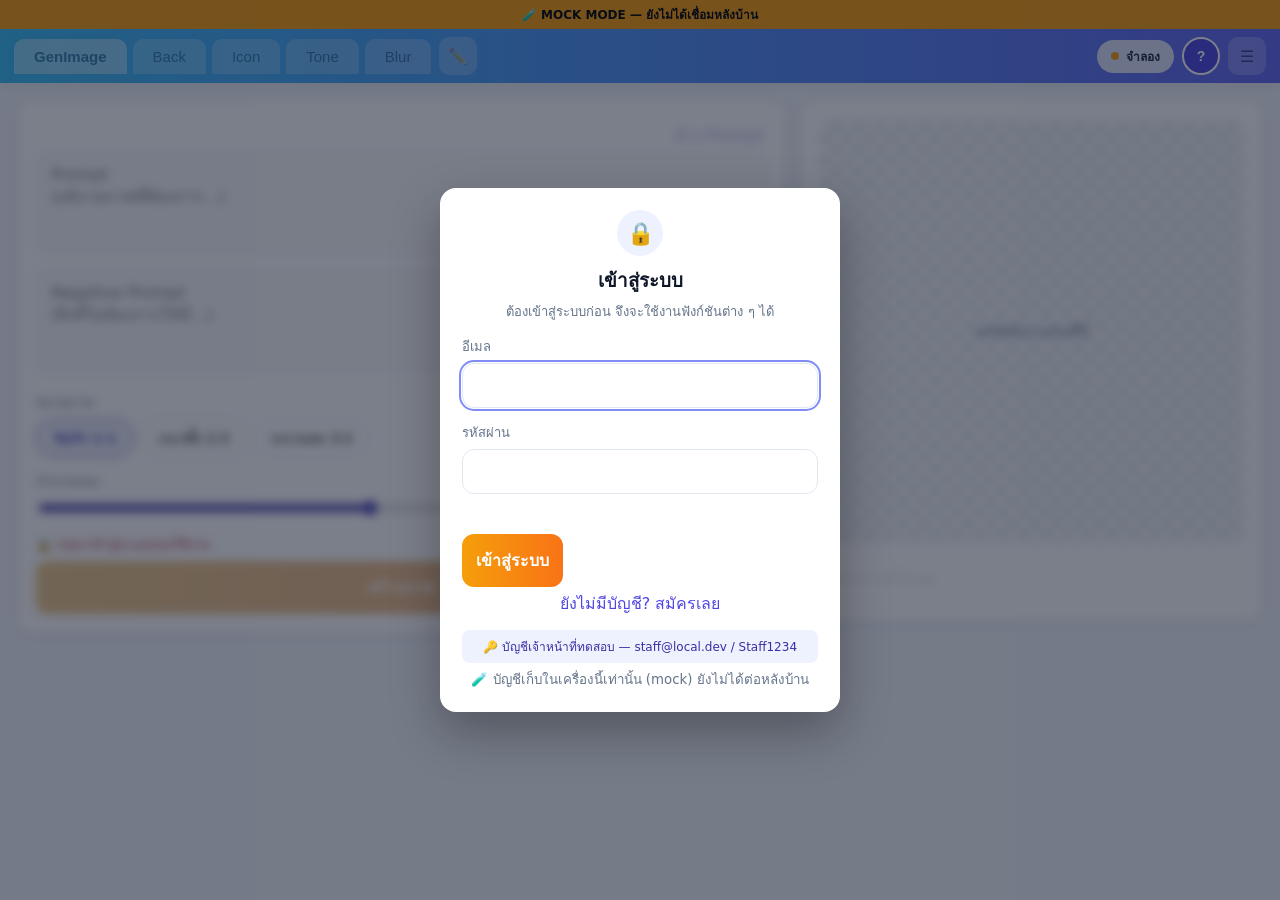
==== commit 3e9aa559: "<html>finally Claude1" ====
--- a/index.html
+++ b/index.html
@@ -16,6 +16,9 @@
         <nav class="tabbar" id="tabBar"></nav>
         <button id="btnTabs" class="icon-btn" title="จัดการแท็บ">✏️</button>
         <div class="spacer"></div>
+        <button type="button" id="connBadge" class="conn-badge checking">
+            <span class="conn-dot"></span><span id="connText"></span>
+        </button>
         <button id="btnAccount" class="avatar-btn" title="บัญชี"><span id="avatarText">?</span></button>
         <button id="btnMenu" class="icon-btn" title="เมนู">☰</button>
 
@@ -61,7 +64,11 @@
             <section id="optionsGroup" class="group options"></section>
 
             <p id="hint" class="hint"></p>
-            <button type="submit" id="submitBtn" class="cta">—</button>
+            <div class="submit-row">
+                <button type="submit" id="submitBtn" class="cta">—</button>
+                <button type="button" id="btnCancel" class="ghost danger cancel-btn" hidden
+                    data-i18n="result.cancel"></button>
+            </div>
         </form>
 
         <aside class="panel result">
@@ -153,6 +160,7 @@
     </div>
 
     <script src="js/config.js" defer></script>
+    <script src="/js/api.js" defer></script>
     <script src="js/script.js" defer></script>
 </body>
 
--- a/css/style.css
+++ b/css/style.css
@@ -8,6 +8,7 @@
     --brand-2: #818cf8;
     --warn: #f59e0b;
     --danger: #dc2626;
+    --ok: #16a34a;
     --r: 14px;
     --shadow: 0 2px 12px rgba(15, 23, 42, .07);
 }
@@ -100,6 +101,65 @@
 .role-tag.staff {
     background: #fef3c7;
     color: #92400e
+}
+
+/* ---------- ป้ายสถานะการเชื่อมต่อ ---------- */
+.conn-badge {
+    display: inline-flex;
+    align-items: center;
+    gap: 7px;
+    border: 0;
+    border-radius: 999px;
+    padding: 7px 14px;
+    font: inherit;
+    font-size: 12px;
+    font-weight: 600;
+    cursor: pointer;
+    background: rgba(255, 255, 255, .8);
+    color: #1e293b;
+    white-space: nowrap;
+    transition: background .15s
+}
+
+.conn-badge:hover {
+    background: #fff
+}
+
+.conn-dot {
+    width: 8px;
+    height: 8px;
+    border-radius: 50%;
+    background: var(--muted);
+    flex: 0 0 auto
+}
+
+.conn-badge.mock .conn-dot {
+    background: var(--warn)
+}
+
+.conn-badge.ok .conn-dot {
+    background: var(--ok)
+}
+
+.conn-badge.down .conn-dot {
+    background: var(--danger)
+}
+
+.conn-badge.checking .conn-dot {
+    background: var(--brand-2);
+    animation: pulse 1s ease-in-out infinite
+}
+
+@keyframes pulse {
+
+    0%,
+    100% {
+        opacity: 1
+    }
+
+    50% {
+        opacity: .25
+    }
 }
 
 /* ---------- แถบ MOCK ---------- */
@@ -465,8 +525,15 @@
     color: var(--muted)
 }
 
+/* ---------- ปุ่มสั่งงาน + ยกเลิก ---------- */
+.submit-row {
+    display: flex;
+    gap: 10px;
+    align-items: stretch
+}
+
 .cta {
-    width: 100%;
+    flex: 1;
     border: 0;
     border-radius: 12px;
     padding: 14px;
@@ -484,10 +551,17 @@
 
 .cta.as-link {
     display: inline-block;
+    flex: none;
     width: auto;
     padding: 12px 28px;
     text-decoration: none;
     margin-top: 16px
+}
+
+.cancel-btn {
+    flex: 0 0 auto;
+    padding: 14px 22px;
+    font-weight: 600
 }
 
 /* ---------- Result ---------- */
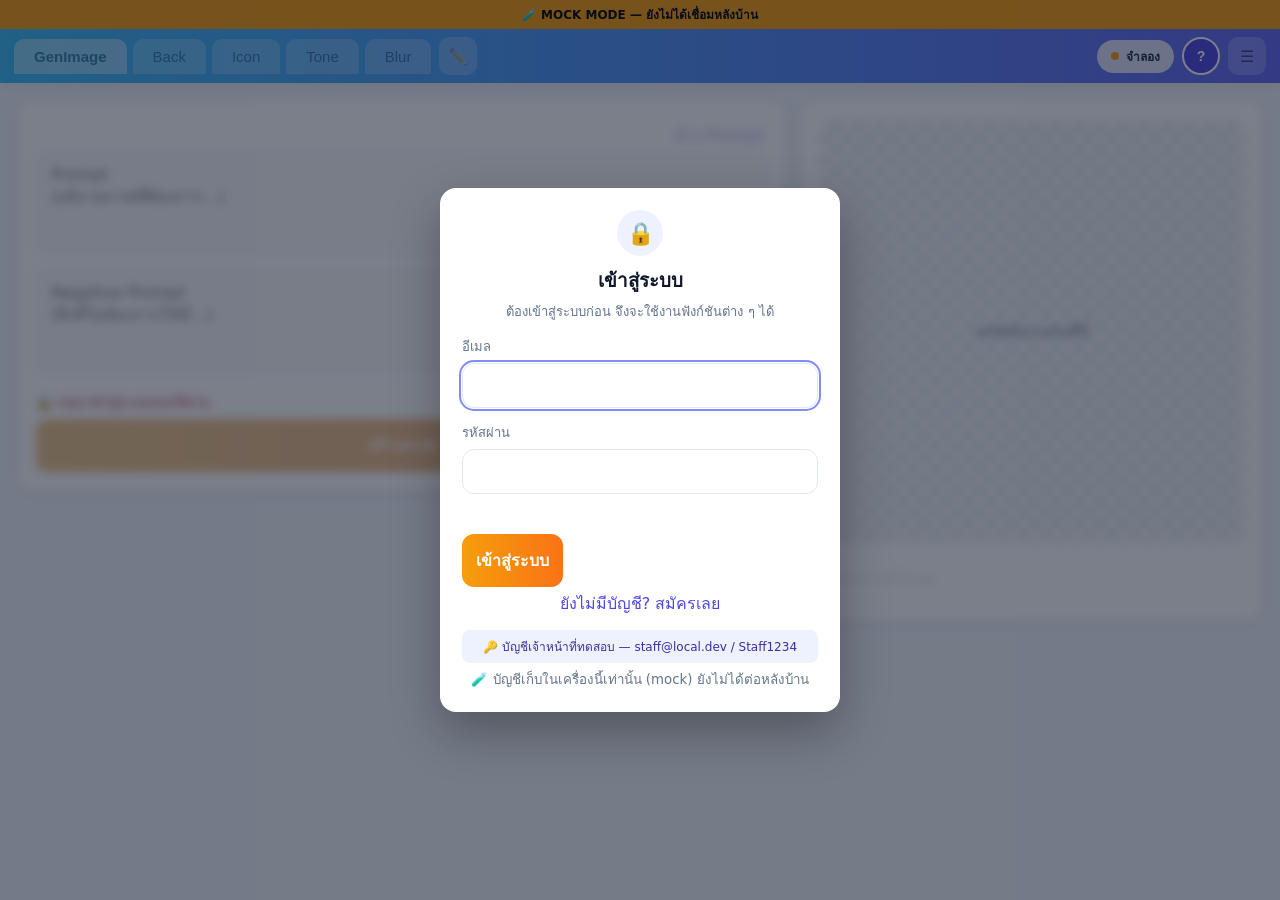
==== commit 55eaadb5: "<html> []: [MOCKUI-HTML-03],[MOCKUI-CSS-04],[MOCKUI-FE-05],[MOCKUI-FE-06] #mockBadge และ #connBadge " ====
--- a/index.html
+++ b/index.html
@@ -10,13 +10,13 @@
 
 <body>
 
-    <div id="mockBadge" class="mock-badge" hidden></div>
+    <div id="mockBadge" class="mock-badge" data-mockui="banner" hidden></div>
 
     <header class="topbar">
         <nav class="tabbar" id="tabBar"></nav>
         <button id="btnTabs" class="icon-btn" title="จัดการแท็บ">✏️</button>
         <div class="spacer"></div>
-        <button type="button" id="connBadge" class="conn-badge checking">
+        <button type="button" id="connBadge" class="conn-badge checking" data-mockui="pill">
             <span class="conn-dot"></span><span id="connText"></span>
         </button>
         <button id="btnAccount" class="avatar-btn" title="บัญชี"><span id="avatarText">?</span></button>
@@ -153,15 +153,16 @@
                 <button type="submit" class="cta" id="authSubmit"></button>
             </form>
             <button id="authSwitch" class="link-btn center"></button>
-            <small id="seedNote" class="seed-note"></small>
-            <small class="muted center" data-i18n="auth.mockNote"></small>
+            <small id="seedNote" class="seed-note" data-mockui="seedHint"></small>
+            <small class="muted center" data-mockui="mockNote" data-i18n="auth.mockNote"></small>
             <button id="authClose" class="modal-x" data-close>✕</button>
         </div>
     </div>
 
     <script src="js/config.js" defer></script>
-    <script src="/js/api.js" defer></script>
+    <script src="js/api.js" defer></script>
     <script src="js/script.js" defer></script>
+
 </body>
 
 </html>
--- a/css/style.css
+++ b/css/style.css
@@ -1018,4 +1018,9 @@
 .denied p {
     font-size: 14px;
     margin: 0
+}
+
+/* ปิดป้ายแจ้งเตือนโหมดจำลอง — ทับทุกกฎ รวมถึงการ toggle .hidden จาก JS */
+[data-mockui].mockui-off {
+    display: none !important;
 }
